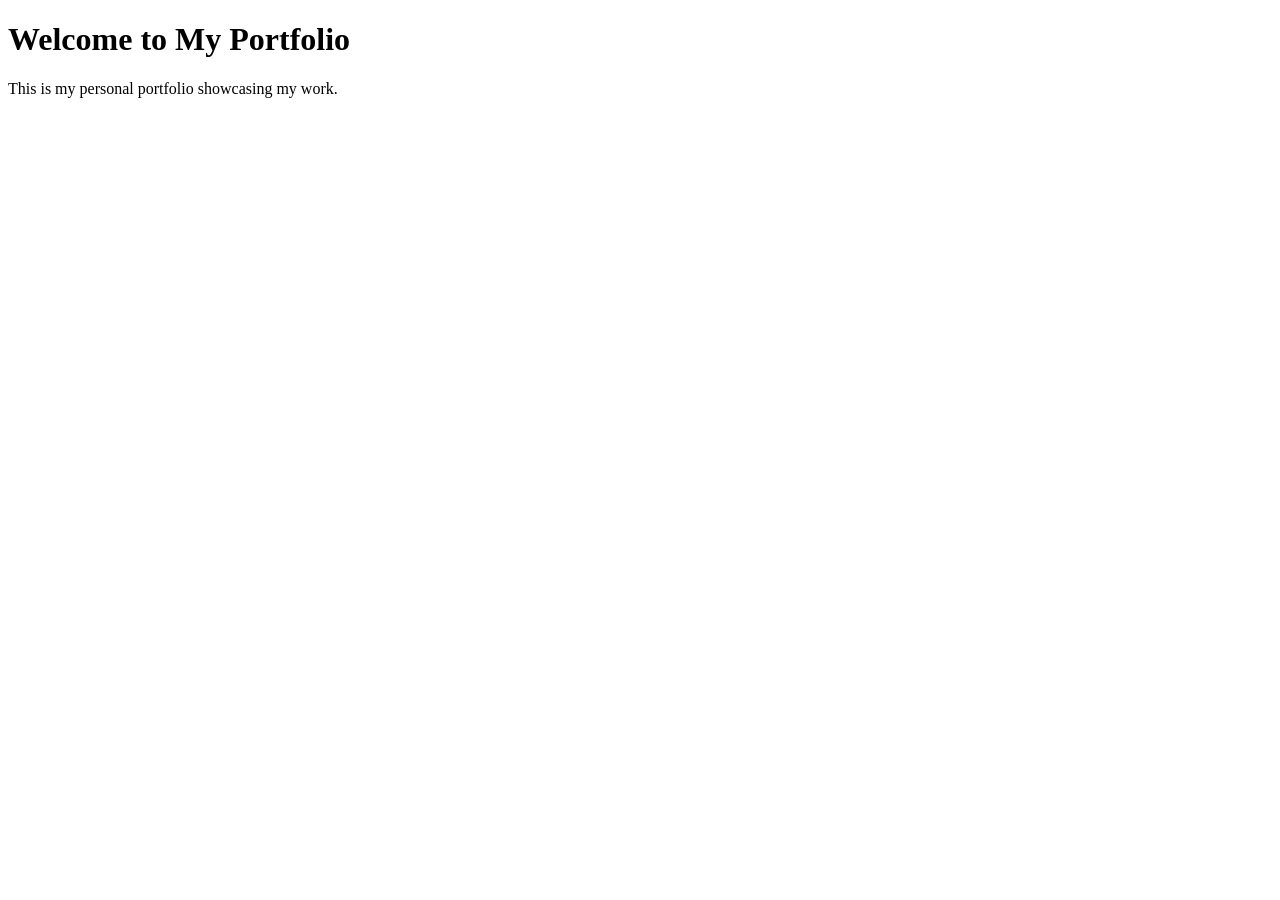
==== index.html @ 2751b006 "Add portfolio page" ====
<!DOCTYPE html>
<html>
  <head>
    <title>Welcome to My GitHub Portfolio</title>
  </head>
  <body>
    <h1>Welcome to My Portfolio</h1>
    <p>This is my personal portfolio showcasing my work.</p>
  </body>
</html>
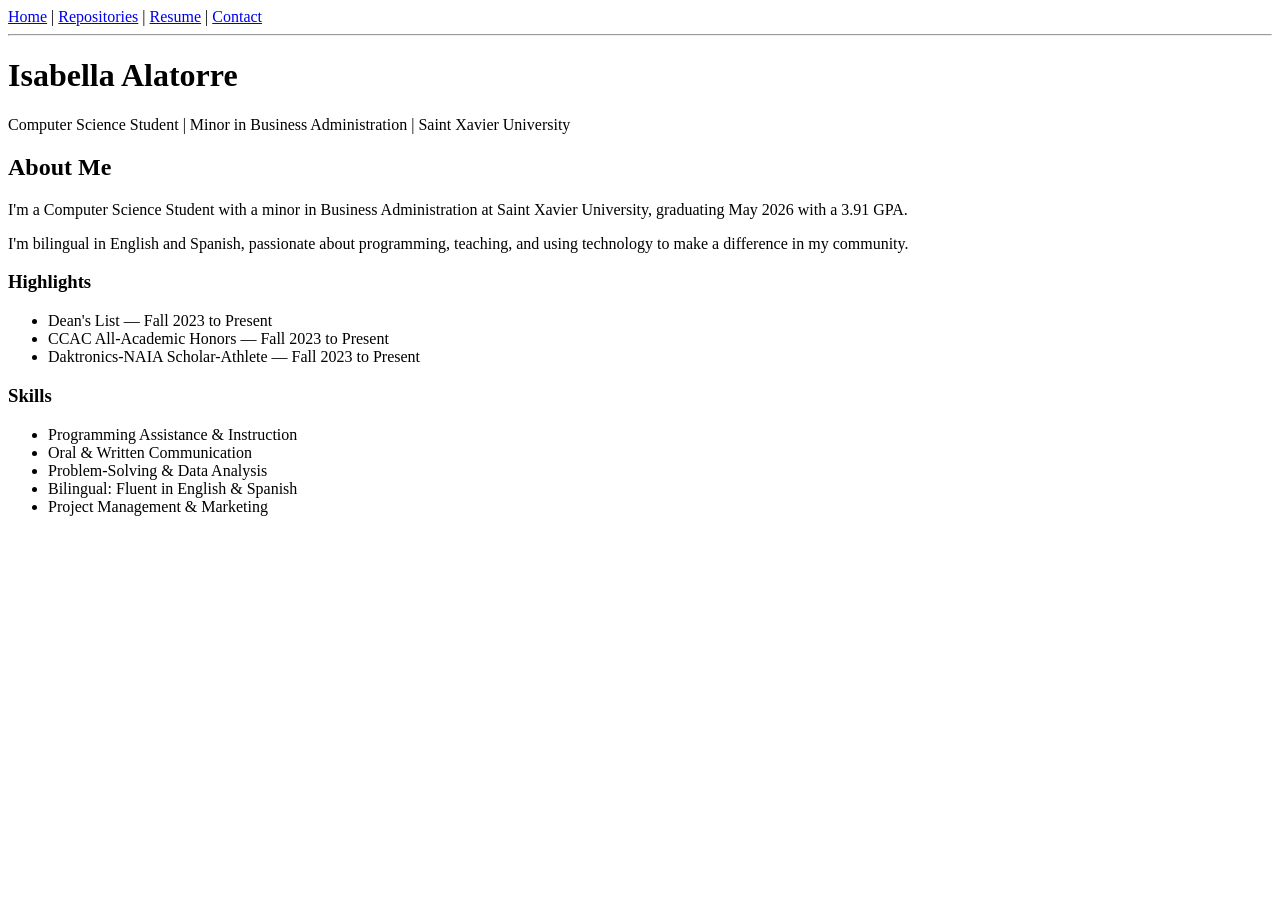
==== commit a2084d10: "Add 4-page portfolio with resume" ====
--- a/index.html
+++ b/index.html
@@ -1,10 +1,41 @@
 <!DOCTYPE html>
 <html>
-  <head>
-    <title>Welcome to My GitHub Portfolio</title>
-  </head>
-  <body>
-    <h1>Welcome to My Portfolio</h1>
-    <p>This is my personal portfolio showcasing my work.</p>
-  </body>
-</html>+<head>
+  <title>Isabella Alatorre | Home</title>
+</head>
+<body>
+
+  <nav>
+    <a href="index.html">Home</a> |
+    <a href="repositories.html">Repositories</a> |
+    <a href="resume.html">Resume</a> |
+    <a href="contact.html">Contact</a>
+  </nav>
+
+  <hr>
+
+  <h1>Isabella Alatorre</h1>
+  <p>Computer Science Student | Minor in Business Administration | Saint Xavier University</p>
+
+  <h2>About Me</h2>
+  <p>I'm a Computer Science Student with a minor in Business Administration at Saint Xavier University, graduating May 2026 with a 3.91 GPA.</p>
+  <p>I'm bilingual in English and Spanish, passionate about programming, teaching, and using technology to make a difference in my community.</p>
+
+  <h3>Highlights</h3>
+  <ul>
+    <li>Dean's List — Fall 2023 to Present</li>
+    <li>CCAC All-Academic Honors — Fall 2023 to Present</li>
+    <li>Daktronics-NAIA Scholar-Athlete — Fall 2023 to Present</li>
+  </ul>
+
+  <h3>Skills</h3>
+  <ul>
+    <li>Programming Assistance & Instruction</li>
+    <li>Oral & Written Communication</li>
+    <li>Problem-Solving & Data Analysis</li>
+    <li>Bilingual: Fluent in English & Spanish</li>
+    <li>Project Management & Marketing</li>
+  </ul>
+
+</body>
+</html>
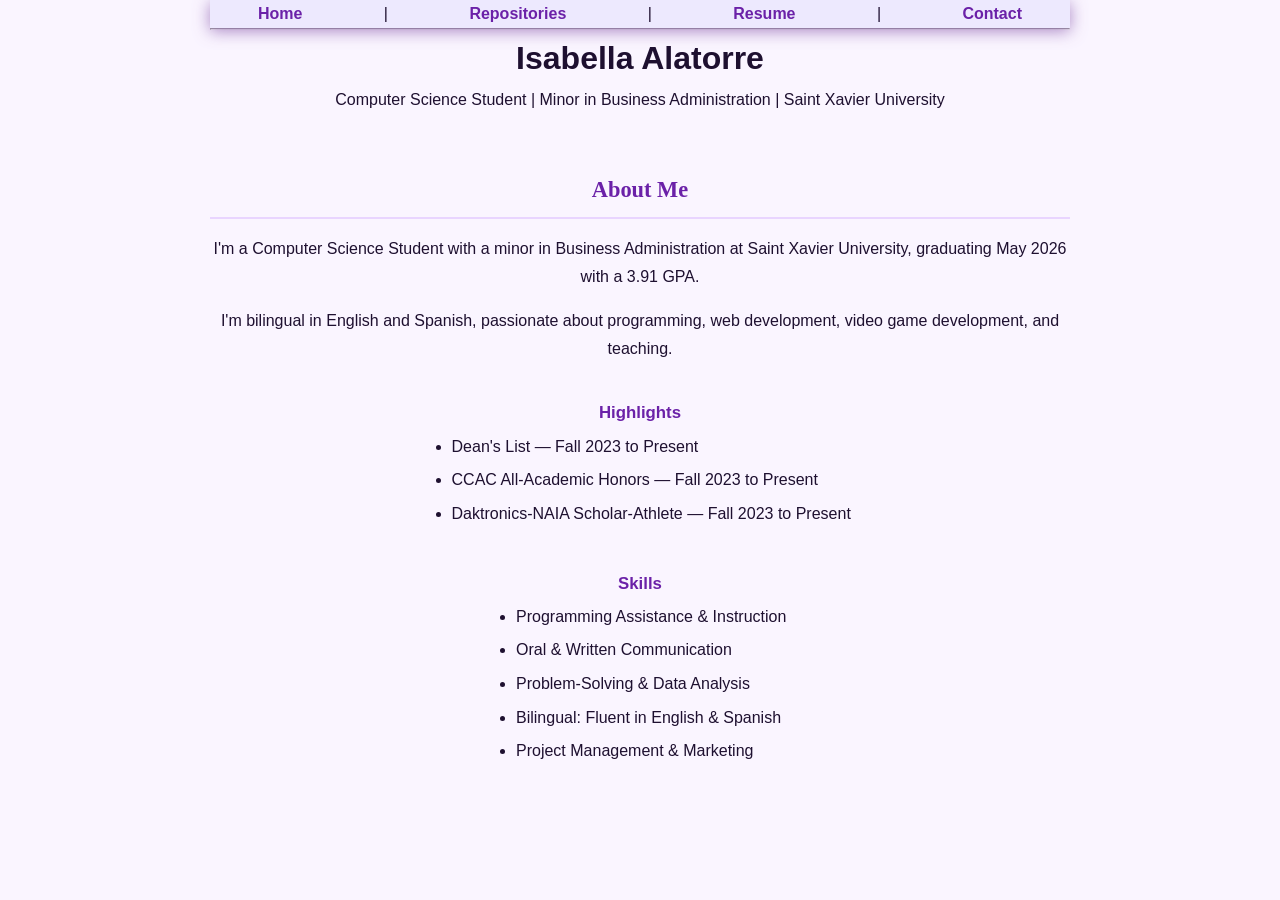
==== commit bac1a454: "Styles and content changes" ====
--- a/index.html
+++ b/index.html
@@ -2,6 +2,7 @@
 <html>
 <head>
   <title>Isabella Alatorre | Home</title>
+  <link rel="stylesheet" href="style.css"/>
 </head>
 <body>
 
@@ -19,7 +20,7 @@
 
   <h2>About Me</h2>
   <p>I'm a Computer Science Student with a minor in Business Administration at Saint Xavier University, graduating May 2026 with a 3.91 GPA.</p>
-  <p>I'm bilingual in English and Spanish, passionate about programming, teaching, and using technology to make a difference in my community.</p>
+  <p>I'm bilingual in English and Spanish, passionate about programming, web development, video game development, and teaching.</p>
 
   <h3>Highlights</h3>
   <ul>
--- a/style.css
+++ b/style.css
@@ -0,0 +1,317 @@
+*, *::before, *::after 
+{ box-sizing: border-box; margin: 0; padding: 0; }
+
+:root {
+  --purple:      #9333ea;
+  --purple-light: #ede9fe;
+  --purple-dark: #6b21a8;
+  --bg:          #faf5ff;
+  --white:       #ffffff;
+  --ink:         #1e1030;
+  --muted:       #6b7280;
+  --border:      #e9d5ff;
+}
+
+html { scroll-behavior: smooth; }
+
+body {
+  background: var(--bg);
+  color: var(--ink);
+  font-family: 'Raleway', sans-serif;
+  font-weight: 400;
+  line-height: 1.75;
+  min-height: 100vh;
+  display: flex;
+  flex-direction: column;
+  max-width: 860px;
+  margin: 0 auto;
+  text-align: center;
+}
+
+nav {
+  background: var(--purple-light);
+  padding: 0 3rem;
+  display: flex;
+  justify-content: space-between;
+  align-items: center;
+  position: sticky;
+  top: 0;
+  z-index: 100;
+  box-shadow: 0 3px 16px rgba(145, 101, 179, 0.785);
+}
+
+.nav-brand {
+  font-family: 'Merriweather', serif;
+  font-size: 1.15rem;
+  font-weight: 700;
+  color: #fff;
+  text-decoration: none;
+  padding: 1.1rem 0;
+  letter-spacing: 0.02em;
+}
+
+.nav-links {
+  display: flex;
+  list-style: none;
+}
+
+.nav-links a {
+  display: block;
+  padding: 1.1rem 1.4rem;
+  color: #fff;
+  text-decoration: none;
+  font-size: 0.85rem;
+  font-weight: 600;
+  letter-spacing: 0.1em;
+  text-transform: uppercase;
+  transition: background 0.2s, color 0.2s;
+  border-bottom: 3px solid transparent;
+}
+
+.nav-links a:hover {
+  background: rgba(126, 69, 69, 0.782);
+  color: #fff;
+  border-bottom: 3px solid #fff;
+}
+
+.nav-links a.active {
+  border-bottom: 3px solid #fff;
+  color: #fff;
+}
+
+.hero {
+  background: linear-gradient(135deg, var(--purple-dark) 0%, var(--purple) 100%);
+  color: #fff;
+  padding: 5rem 3rem 4.5rem;
+}
+
+.hero h1 {
+  font-family: 'Merriweather', serif;
+  font-size: clamp(2.2rem, 5vw, 3.5rem);
+  font-weight: 700;
+  margin-bottom: 0.8rem;
+  line-height: 1.2;
+ 
+}
+
+.hero .subtitle {
+  font-size: 1rem;
+  color: rgba(255,255,255,0.85);
+  font-weight: 500;
+  letter-spacing: 0.05em;
+  
+}
+
+.page-header {
+  background: linear-gradient(135deg, var(--purple-dark) 0%, var(--purple) 100%);
+  color: #fff;
+  padding: 3rem 3rem 3rem;
+  
+}
+
+.page-header h1 {
+  font-family: 'Merriweather', serif;
+  font-size: clamp(1.8rem, 4vw, 2.6rem);
+  font-weight: 700;
+  
+}
+
+main {
+  flex: 1;
+  width: 100%;
+  margin: 0 auto;
+  padding: 3rem 2.5rem 4rem;
+  animation: fadeUp 0.5s ease both;
+  
+}
+
+h2 {
+  font-family: 'Merriweather', serif;
+  font-size: 1.4rem;
+  font-weight: 700;
+  color: var(--purple-dark);
+  margin: 2.5rem 0 1rem;
+  padding-bottom: 0.5rem;
+  border-bottom: 2px solid var(--border);
+  
+}
+
+h3 {
+  font-family: 'Raleway', sans-serif;
+  font-size: 1.05rem;
+  font-weight: 700;
+  color: var(--purple-dark);
+  margin: 1.2rem 0 0.3rem;
+  
+}
+
+p { margin-bottom: 1rem; 
+  color: var(--ink); }
+
+ul { display: table;
+  margin: 0 auto 1rem auto;
+  text-align: left;
+  padding-left: 1.4rem; }
+ul li { margin-bottom: 0.35rem; 
+  color: var(--ink); }
+
+a {
+  color: var(--purple-dark);
+  text-decoration: none;
+  font-weight: 600;
+  transition: color 0.2s;
+}
+
+a:hover {
+  color: var(--purple);
+  text-decoration: underline;
+}
+
+.card {
+  background: var(--white);
+  border: 1.5px solid var(--border);
+  border-radius: 12px;
+  padding: 1.6rem 2rem;
+  margin-bottom: 1.2rem;
+  transition: box-shadow 0.2s, transform 0.2s;
+}
+
+.card:hover {
+  box-shadow: 0 6px 24px rgba(147,51,234,0.12);
+  transform: translateY(-2px);
+}
+
+.card .meta {
+  font-size: 0.82rem;
+  color: var(--muted);
+  font-weight: 500;
+  margin-bottom: 0.6rem;
+}
+
+.badge {
+  display: inline-block;
+  background: var(--purple-light);
+  color: var(--purple-dark);
+  font-size: 0.75rem;
+  font-weight: 600;
+  padding: 0.3rem 0.85rem;
+  border-radius: 20px;
+  margin: 0.2rem 0.2rem 0 0;
+  border: 1px solid var(--border);
+}
+
+.highlights {
+  display: flex;
+  gap: 1rem;
+  flex-wrap: wrap;
+  margin: 1.5rem 0;
+}
+
+.highlight-item {
+  background: var(--white);
+  border: 1.5px solid var(--border);
+  border-left: 4px solid var(--purple);
+  border-radius: 10px;
+  padding: 1rem 1.5rem;
+  flex: 1;
+  min-width: 150px;
+}
+
+.highlight-item .hl-value {
+  font-family: 'Merriweather', serif;
+  font-size: 1.5rem;
+  font-weight: 700;
+  color: var(--purple-dark);
+}
+
+.highlight-item .hl-label {
+  font-size: 0.78rem;
+  font-weight: 600;
+  color: var(--muted);
+  text-transform: uppercase;
+  letter-spacing: 0.07em;
+}
+
+.btn {
+  display: inline-block;
+  padding: 0.75rem 2rem;
+  border-radius: 8px;
+  font-family: 'Raleway', sans-serif;
+  font-size: 0.88rem;
+  font-weight: 700;
+  letter-spacing: 0.06em;
+  text-decoration: none;
+  transition: all 0.2s;
+  margin-bottom: 1.5rem;
+}
+
+.btn-primary {
+  background: var(--purple);
+  color: #fff;
+  border: 2px solid var(--purple);
+}
+
+.btn-primary:hover {
+  background: var(--purple-dark);
+  border-color: var(--purple-dark);
+  color: #fff;
+  text-decoration: none;
+  transform: translateY(-2px);
+  box-shadow: 0 4px 14px rgba(147,51,234,0.3);
+}
+
+.contact-list {
+  list-style: none;
+  padding: 0;
+}
+
+.contact-list li {
+  background: var(--white);
+  border: 1.5px solid var(--border);
+  border-radius: 10px;
+  padding: 1rem 1.5rem;
+  margin-bottom: 0.8rem;
+  transition: box-shadow 0.2s, transform 0.2s;
+}
+
+.contact-list li:hover {
+  box-shadow: 0 4px 18px rgba(147,51,234,0.12);
+  transform: translateY(-2px);
+}
+
+.contact-list .ci-label {
+  font-size: 0.7rem;
+  font-weight: 700;
+  letter-spacing: 0.14em;
+  text-transform: uppercase;
+  color: var(--purple);
+  display: block;
+  margin-bottom: 0.15rem;
+}
+
+footer {
+  background: var(--purple-dark);
+  color: rgba(120, 92, 150, 0.8);
+  text-align: center;
+  padding: 1.5rem;
+  font-size: 0.82rem;
+  font-weight: 500;
+  letter-spacing: 0.04em;
+}
+
+footer a { color: #fff; font-weight: 600; }
+footer a:hover { text-decoration: underline; color: #fff; }
+
+@keyframes fadeUp {
+  from { opacity: 0; transform: translateY(16px); }
+  to   { opacity: 1; transform: translateY(0); }
+}
+
+@media (max-width: 640px) {
+  nav { padding: 0 1rem; }
+  .nav-brand { font-size: 1rem; }
+  .nav-links a { padding: 1rem 0.8rem; font-size: 0.75rem; }
+  .hero, .page-header { padding: 3rem 1.5rem; }
+  main { padding: 2rem 1.5rem 3rem; }
+  .highlights { flex-direction: column; }
+}
